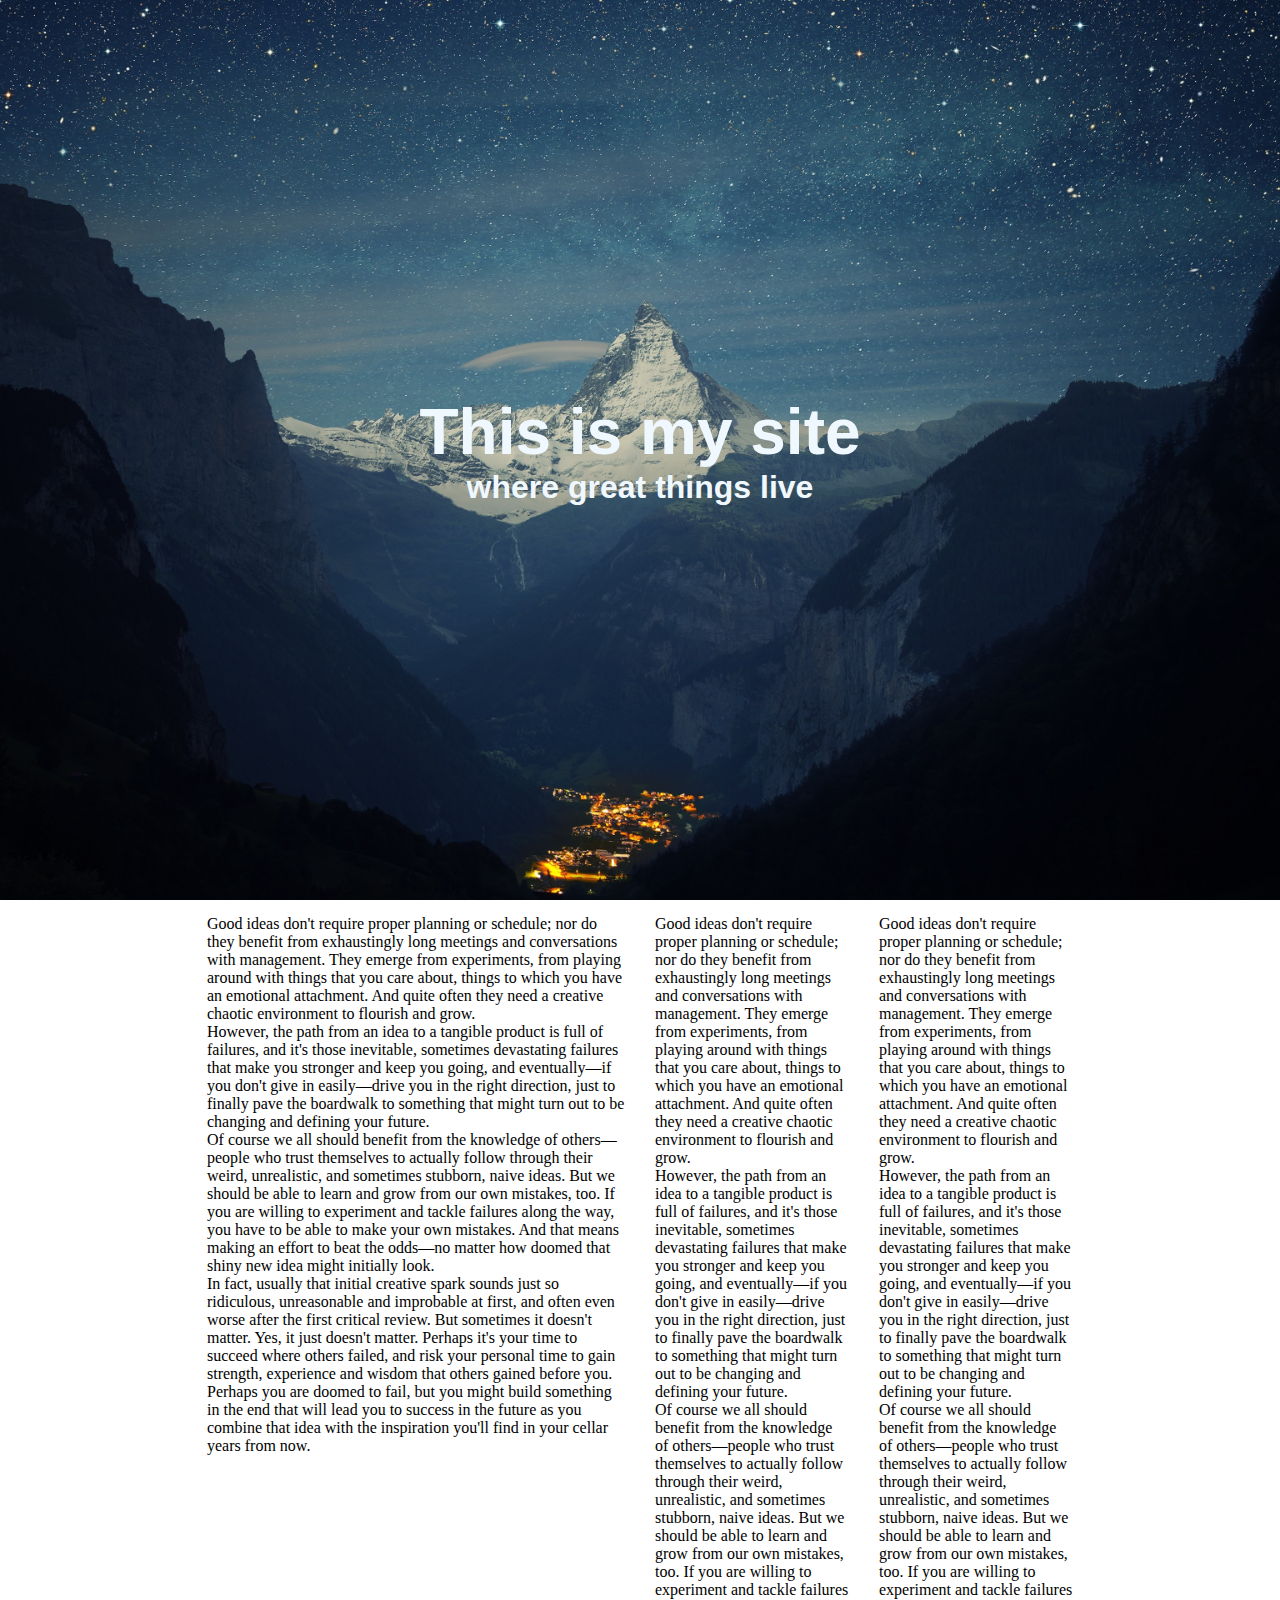
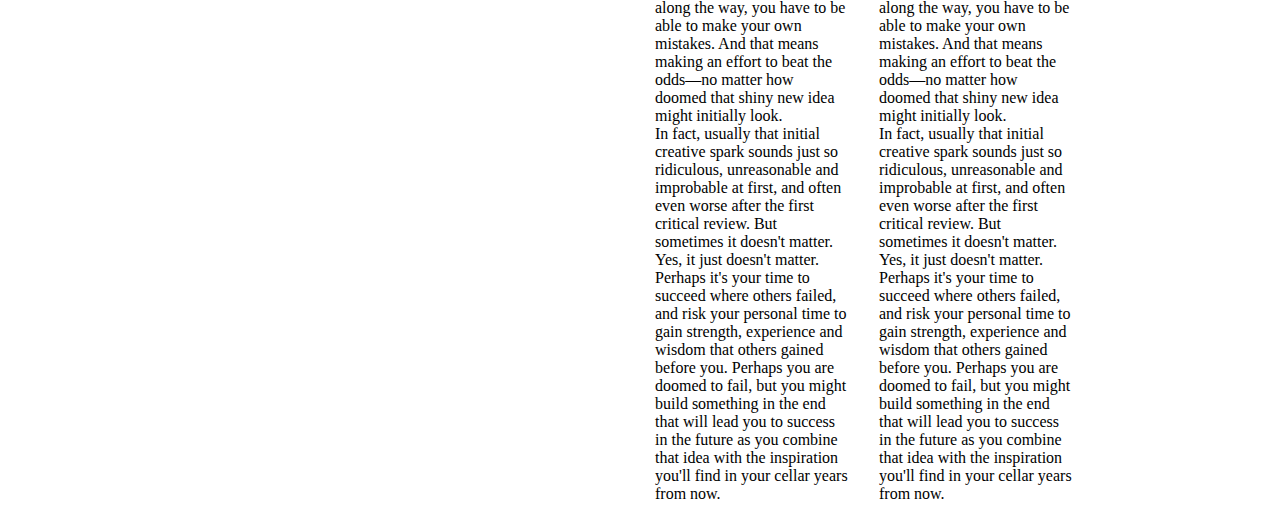
==== DS Site/html/home.html @ 0909ec4a "Added initial files" ====
<!DOCTYPE html>

<!DOCTYPE html>
<html>
  <head>
    <meta charset="utf-8">
    <meta name="description" content="Divit Sharma Home Page">
    <title>Divit Sharma</title>
    <meta name="viewport" content="width=device-width, initial-scale=1.0">
    <meta http-equiv="X-UA-Compatible" content="IE=edge" />
    <link rel="stylesheet" href="../styles/master.css">
  </head>


  <body>
    <header>
      <h1>This is my site</h1>
      <h4>where great things live</h4>

    </header>


    <div class="row main">
      <div class="col-6 col-m-6">
        <p>Good ideas don't require proper planning or schedule; nor do they benefit from exhaustingly long meetings and conversations with management. They emerge from experiments, from playing around with things that you care about, things to which you have an emotional attachment. And quite often they need a creative chaotic environment to flourish and grow.</p>
        <p>However, the path from an idea to a tangible product is full of failures, and it's those inevitable, sometimes devastating failures that make you stronger and keep you going, and eventually&mdash;if you don't give in easily&mdash;drive you in the right direction, just to finally pave the boardwalk to something that might turn out to be changing and defining your future.</p>
        <p>Of course we all should benefit from the knowledge of others&mdash;people who trust themselves to actually follow through their weird, unrealistic, and sometimes stubborn, naive ideas. But we should be able to learn and grow from our own mistakes, too. If you are willing to experiment and tackle failures along the way, you have to be able to make your own mistakes. And that means making an effort to beat the odds&mdash;no matter how doomed that shiny new idea might initially look.</p>
        <p>In fact, usually that initial creative spark sounds just so ridiculous, unreasonable and improbable at first, and often even worse after the first critical review. But sometimes it doesn't matter. Yes, it just doesn't matter. Perhaps it's your time to succeed where others failed, and risk your personal time to gain strength, experience and wisdom that others gained before you. Perhaps you are doomed to fail, but you might build something in the end that will lead you to success in the future as you combine that idea with the inspiration you'll find in your cellar years from now.</p>
      </div>
      <div class="col-3 col-m-6">
        <p>Good ideas don't require proper planning or schedule; nor do they benefit from exhaustingly long meetings and conversations with management. They emerge from experiments, from playing around with things that you care about, things to which you have an emotional attachment. And quite often they need a creative chaotic environment to flourish and grow.</p>
        <p>However, the path from an idea to a tangible product is full of failures, and it's those inevitable, sometimes devastating failures that make you stronger and keep you going, and eventually&mdash;if you don't give in easily&mdash;drive you in the right direction, just to finally pave the boardwalk to something that might turn out to be changing and defining your future.</p>
        <p>Of course we all should benefit from the knowledge of others&mdash;people who trust themselves to actually follow through their weird, unrealistic, and sometimes stubborn, naive ideas. But we should be able to learn and grow from our own mistakes, too. If you are willing to experiment and tackle failures along the way, you have to be able to make your own mistakes. And that means making an effort to beat the odds&mdash;no matter how doomed that shiny new idea might initially look.</p>
        <p>In fact, usually that initial creative spark sounds just so ridiculous, unreasonable and improbable at first, and often even worse after the first critical review. But sometimes it doesn't matter. Yes, it just doesn't matter. Perhaps it's your time to succeed where others failed, and risk your personal time to gain strength, experience and wisdom that others gained before you. Perhaps you are doomed to fail, but you might build something in the end that will lead you to success in the future as you combine that idea with the inspiration you'll find in your cellar years from now.</p>

      </div>
      <div class="col-3 col-m-3">
        <p>Good ideas don't require proper planning or schedule; nor do they benefit from exhaustingly long meetings and conversations with management. They emerge from experiments, from playing around with things that you care about, things to which you have an emotional attachment. And quite often they need a creative chaotic environment to flourish and grow.</p>
        <p>However, the path from an idea to a tangible product is full of failures, and it's those inevitable, sometimes devastating failures that make you stronger and keep you going, and eventually&mdash;if you don't give in easily&mdash;drive you in the right direction, just to finally pave the boardwalk to something that might turn out to be changing and defining your future.</p>
        <p>Of course we all should benefit from the knowledge of others&mdash;people who trust themselves to actually follow through their weird, unrealistic, and sometimes stubborn, naive ideas. But we should be able to learn and grow from our own mistakes, too. If you are willing to experiment and tackle failures along the way, you have to be able to make your own mistakes. And that means making an effort to beat the odds&mdash;no matter how doomed that shiny new idea might initially look.</p>
        <p>In fact, usually that initial creative spark sounds just so ridiculous, unreasonable and improbable at first, and often even worse after the first critical review. But sometimes it doesn't matter. Yes, it just doesn't matter. Perhaps it's your time to succeed where others failed, and risk your personal time to gain strength, experience and wisdom that others gained before you. Perhaps you are doomed to fail, but you might build something in the end that will lead you to success in the future as you combine that idea with the inspiration you'll find in your cellar years from now.</p>

      </div>
    </div>




    <!-- JS -->
  </body>
</html>
---- DS Site/styles/master.css ----
* {
  box-sizing: border-box;
  margin: 0;
  padding: 0;
}

header {
  background-image: url("../images/wallhaven-21827.jpg");
  background-size: cover;
  background-position: center center;
  height: 100vh;

  display: flex;
  flex-direction: column;
  justify-content: center;
  align-items: center;

  color: aliceblue;
  font-family: Helvetica, Arial, sans-serif;
  font-size: 2em;
}

.main {
  width: 70%;
  margin: 0 auto;
}

[class*="col-"] {
  float: none;
  width: auto;
  padding: 15px;
}




/* Media Queries - Mobile First */


/* Tablet */
@media only screen and (max-width: 768px) and (min-width: 425px) {
  .col-m-1 {width: 8.33%;}
  .col-m-2 {width: 16.66%;}
  .col-m-3 {width: 25%;}
  .col-m-4 {width: 33.33%;}
  .col-m-5 {width: 41.66%;}
  .col-m-6 {width: 50%;}
  .col-m-7 {width: 58.33%;}
  .col-m-8 {width: 66.66%;}
  .col-m-9 {width: 75%;}
  .col-m-10 {width: 83.33%;}
  .col-m-11 {width: 91.66%;}
  .col-m-12 {width: 100%;}

  [class*="col-"] {
    float: left;
    padding: 15px;
    /*background: darkgrey;*/
  }

  .row::after {
    content: "";
    clear: both;
    display: table;
  }
}

/* Desktop */
@media only screen and (min-width: 769px) {
  body {
    /*width: 70%; */
    margin: 0 auto;
    /*background: aqua;*/
  }

  /* Responsive Grid Classes */
  .col-1 {width: 8.33%;}
  .col-2 {width: 16.66%;}
  .col-3 {width: 25%;}
  .col-4 {width: 33.33%;}
  .col-5 {width: 41.66%;}
  .col-6 {width: 50%;}
  .col-7 {width: 58.33%;}
  .col-8 {width: 66.66%;}
  .col-9 {width: 75%;}
  .col-10 {width: 83.33%;}
  .col-11 {width: 91.66%;}
  .col-12 {width: 100%;}

  [class*="col-"] {
    float: left;
    padding: 15px;
    /*background: darkgrey;*/
  }

  .row::after {
    content: "";
    clear: both;
    display: table;
  }
}
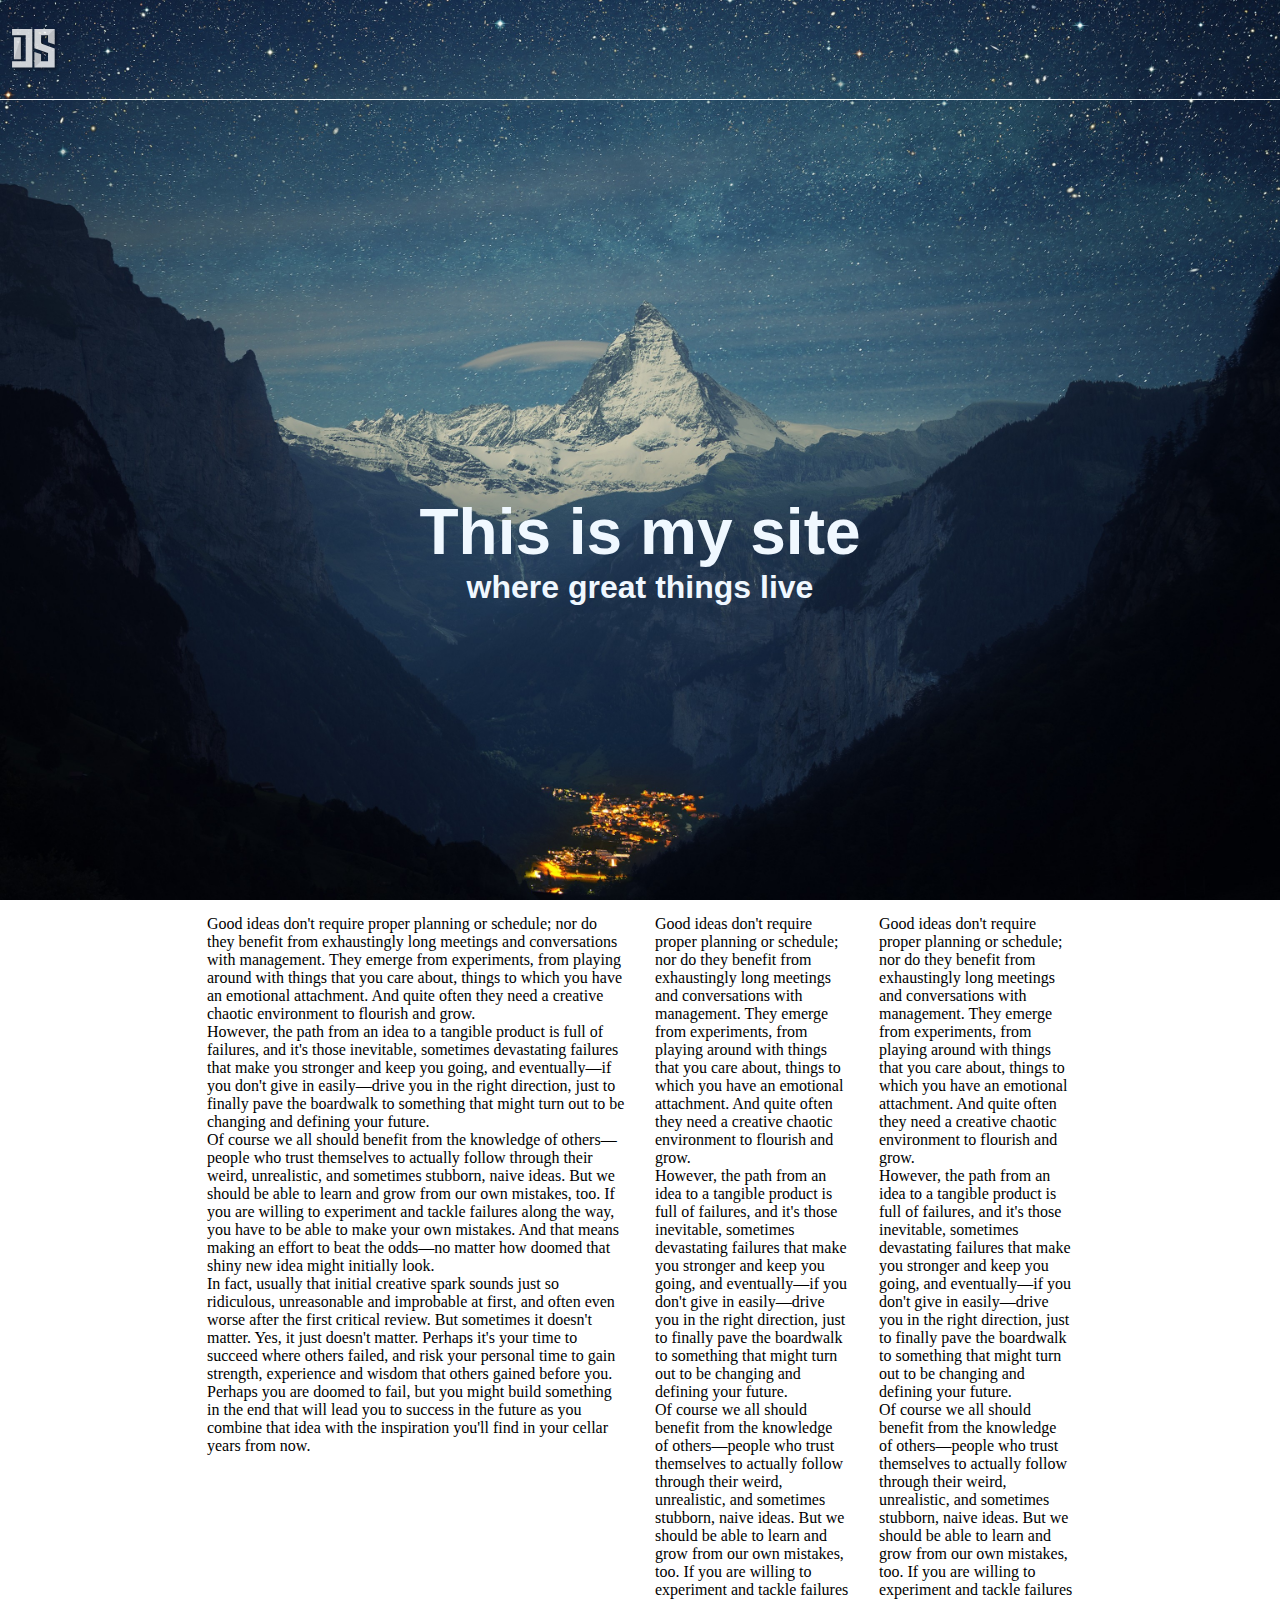
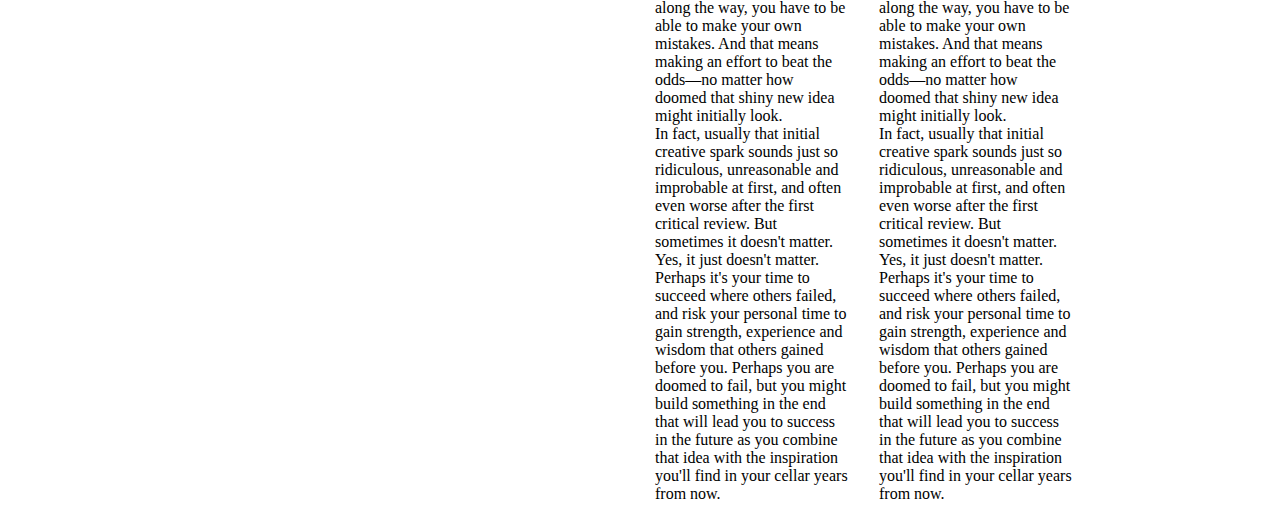
==== commit b525bf81: "Added experimental logo" ====
--- a/DS Site/html/home.html
+++ b/DS Site/html/home.html
@@ -14,9 +14,14 @@
 
   <body>
     <header>
-      <h1>This is my site</h1>
-      <h4>where great things live</h4>
+      <div class="nav-bar">
+          <a class="logo" href="../html/home.html"></a>
+      </div>
 
+      <div class="land-content">
+        <h1>This is my site</h1>
+        <h4>where great things live</h4>
+      </div>
     </header>
 
 
--- a/DS Site/styles/master.css
+++ b/DS Site/styles/master.css
@@ -6,10 +6,13 @@
 }
 
 header {
-  background-image: url("../images/wallhaven-21827.jpg");
+  background-image: url("../assets/images/wallhaven-21827.jpg");
   background-size: cover;
   background-position: center center;
   height: 100vh;
+}
+.land-content {
+  height: 100%;
 
   display: flex;
   flex-direction: column;
@@ -19,6 +22,30 @@
   color: aliceblue;
   font-family: Helvetica, Arial, sans-serif;
   font-size: 2em;
+}
+
+.nav-bar {
+  display: flex;
+  flex-direction: column;
+  justify-content: center;
+
+  width: 100%;
+  height: 100px;
+  border-bottom: white solid 1px;
+}
+
+.logo {
+  height: 40%;
+  width: 40px;
+  margin-left: 10px;
+  background-image: url("../assets/images/svg/DS-Logo.svg");
+  background-size: contain;
+  background-repeat: no-repeat;
+  background-position: left center;
+  opacity: 0.8;
+}
+.logo:hover {
+  opacity: 90;
 }
 
 .main {
@@ -74,6 +101,11 @@
     /*background: aqua;*/
   }
 
+  .logo {
+    height: 50%;
+    width: 50px;
+  }
+
   /* Responsive Grid Classes */
   .col-1 {width: 8.33%;}
   .col-2 {width: 16.66%;}
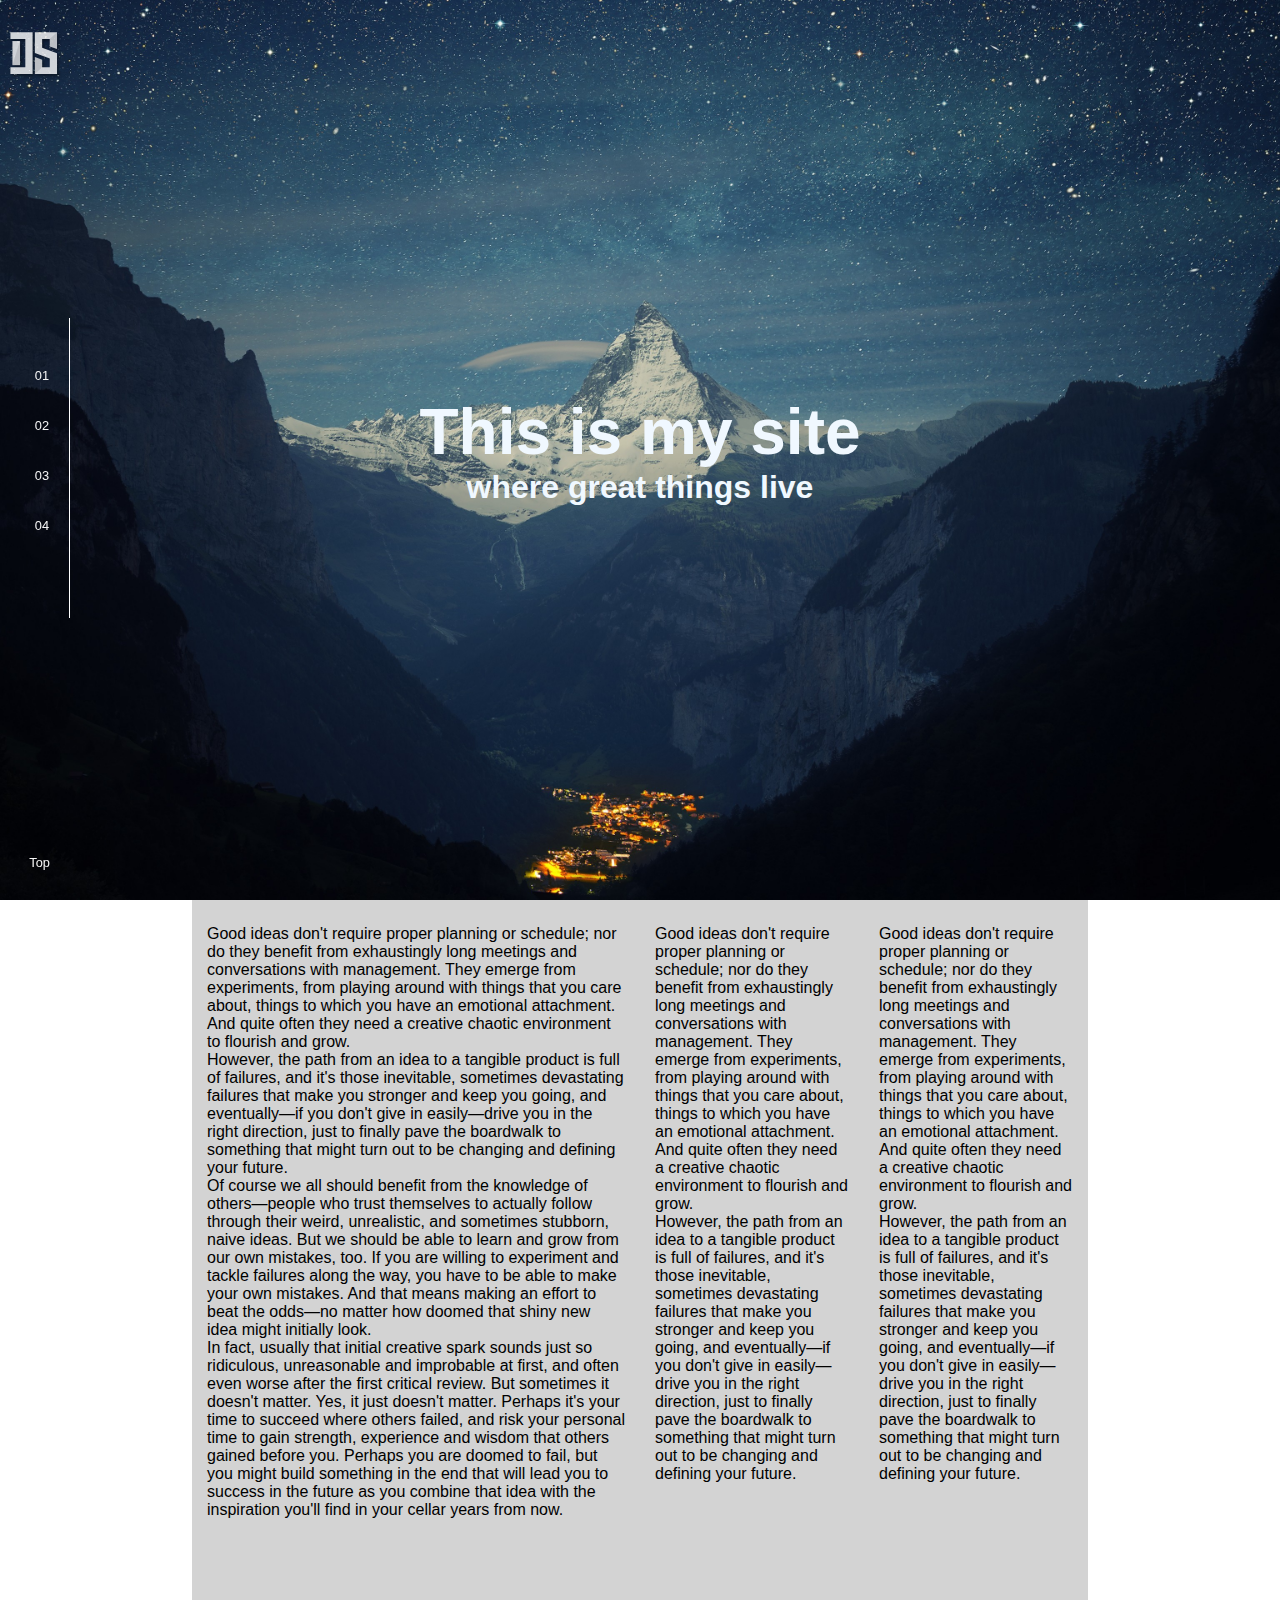
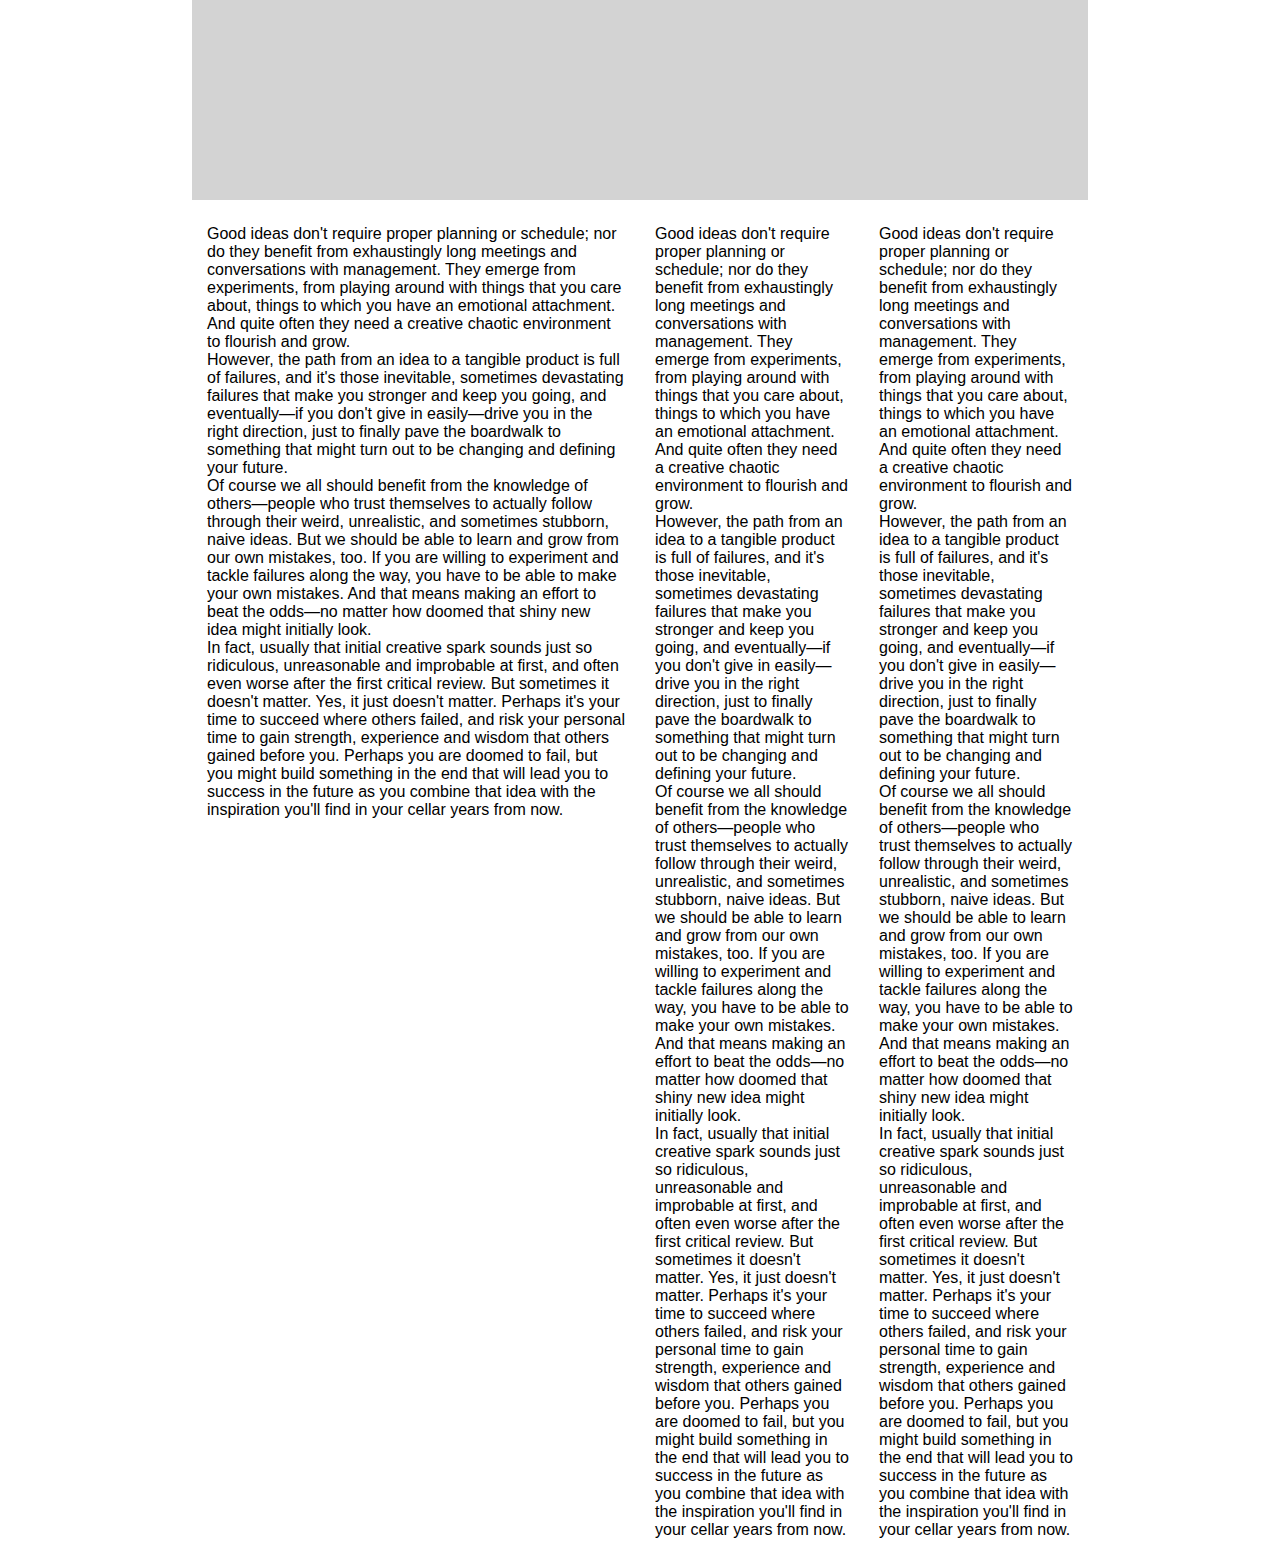
==== commit 061c0361: "Redesigned navigation" ====
--- a/DS Site/html/home.html
+++ b/DS Site/html/home.html
@@ -13,9 +13,18 @@
 
 
   <body>
-    <header>
+    <header name="top">
       <div class="nav-bar">
-          <a class="logo" href="../html/home.html"></a>
+        <a class="logo" href="../html/home.html"></a>
+        <nav>
+          <ul>
+            <li><a href="#">01</a></li>
+            <li><a href="#">02</a></li>
+            <li><a href="#">03</a></li>
+            <li><a href="#">04</a></li>
+          </ul>
+        </nav>
+        <a class="top-btn" href="#top">Top</a>
       </div>
 
       <div class="land-content">
@@ -24,28 +33,46 @@
       </div>
     </header>
 
+    <div class="content">
+      <section class="row">
+        <div class="col-6 col-m-6">
+          <p>Good ideas don't require proper planning or schedule; nor do they benefit from exhaustingly long meetings and conversations with management. They emerge from experiments, from playing around with things that you care about, things to which you have an emotional attachment. And quite often they need a creative chaotic environment to flourish and grow.</p>
+          <p>However, the path from an idea to a tangible product is full of failures, and it's those inevitable, sometimes devastating failures that make you stronger and keep you going, and eventually&mdash;if you don't give in easily&mdash;drive you in the right direction, just to finally pave the boardwalk to something that might turn out to be changing and defining your future.</p>
+          <p>Of course we all should benefit from the knowledge of others&mdash;people who trust themselves to actually follow through their weird, unrealistic, and sometimes stubborn, naive ideas. But we should be able to learn and grow from our own mistakes, too. If you are willing to experiment and tackle failures along the way, you have to be able to make your own mistakes. And that means making an effort to beat the odds&mdash;no matter how doomed that shiny new idea might initially look.</p>
+          <p>In fact, usually that initial creative spark sounds just so ridiculous, unreasonable and improbable at first, and often even worse after the first critical review. But sometimes it doesn't matter. Yes, it just doesn't matter. Perhaps it's your time to succeed where others failed, and risk your personal time to gain strength, experience and wisdom that others gained before you. Perhaps you are doomed to fail, but you might build something in the end that will lead you to success in the future as you combine that idea with the inspiration you'll find in your cellar years from now.</p>
+        </div>
+        <div class="col-3 col-m-6">
+          <p>Good ideas don't require proper planning or schedule; nor do they benefit from exhaustingly long meetings and conversations with management. They emerge from experiments, from playing around with things that you care about, things to which you have an emotional attachment. And quite often they need a creative chaotic environment to flourish and grow.</p>
+          <p>However, the path from an idea to a tangible product is full of failures, and it's those inevitable, sometimes devastating failures that make you stronger and keep you going, and eventually&mdash;if you don't give in easily&mdash;drive you in the right direction, just to finally pave the boardwalk to something that might turn out to be changing and defining your future.</p>
+        </div>
+        <div class="col-3 col-m-3">
+          <p>Good ideas don't require proper planning or schedule; nor do they benefit from exhaustingly long meetings and conversations with management. They emerge from experiments, from playing around with things that you care about, things to which you have an emotional attachment. And quite often they need a creative chaotic environment to flourish and grow.</p>
+          <p>However, the path from an idea to a tangible product is full of failures, and it's those inevitable, sometimes devastating failures that make you stronger and keep you going, and eventually&mdash;if you don't give in easily&mdash;drive you in the right direction, just to finally pave the boardwalk to something that might turn out to be changing and defining your future.</p>
+        </div>
+      </section>
 
-    <div class="row main">
-      <div class="col-6 col-m-6">
-        <p>Good ideas don't require proper planning or schedule; nor do they benefit from exhaustingly long meetings and conversations with management. They emerge from experiments, from playing around with things that you care about, things to which you have an emotional attachment. And quite often they need a creative chaotic environment to flourish and grow.</p>
-        <p>However, the path from an idea to a tangible product is full of failures, and it's those inevitable, sometimes devastating failures that make you stronger and keep you going, and eventually&mdash;if you don't give in easily&mdash;drive you in the right direction, just to finally pave the boardwalk to something that might turn out to be changing and defining your future.</p>
-        <p>Of course we all should benefit from the knowledge of others&mdash;people who trust themselves to actually follow through their weird, unrealistic, and sometimes stubborn, naive ideas. But we should be able to learn and grow from our own mistakes, too. If you are willing to experiment and tackle failures along the way, you have to be able to make your own mistakes. And that means making an effort to beat the odds&mdash;no matter how doomed that shiny new idea might initially look.</p>
-        <p>In fact, usually that initial creative spark sounds just so ridiculous, unreasonable and improbable at first, and often even worse after the first critical review. But sometimes it doesn't matter. Yes, it just doesn't matter. Perhaps it's your time to succeed where others failed, and risk your personal time to gain strength, experience and wisdom that others gained before you. Perhaps you are doomed to fail, but you might build something in the end that will lead you to success in the future as you combine that idea with the inspiration you'll find in your cellar years from now.</p>
-      </div>
-      <div class="col-3 col-m-6">
-        <p>Good ideas don't require proper planning or schedule; nor do they benefit from exhaustingly long meetings and conversations with management. They emerge from experiments, from playing around with things that you care about, things to which you have an emotional attachment. And quite often they need a creative chaotic environment to flourish and grow.</p>
-        <p>However, the path from an idea to a tangible product is full of failures, and it's those inevitable, sometimes devastating failures that make you stronger and keep you going, and eventually&mdash;if you don't give in easily&mdash;drive you in the right direction, just to finally pave the boardwalk to something that might turn out to be changing and defining your future.</p>
-        <p>Of course we all should benefit from the knowledge of others&mdash;people who trust themselves to actually follow through their weird, unrealistic, and sometimes stubborn, naive ideas. But we should be able to learn and grow from our own mistakes, too. If you are willing to experiment and tackle failures along the way, you have to be able to make your own mistakes. And that means making an effort to beat the odds&mdash;no matter how doomed that shiny new idea might initially look.</p>
-        <p>In fact, usually that initial creative spark sounds just so ridiculous, unreasonable and improbable at first, and often even worse after the first critical review. But sometimes it doesn't matter. Yes, it just doesn't matter. Perhaps it's your time to succeed where others failed, and risk your personal time to gain strength, experience and wisdom that others gained before you. Perhaps you are doomed to fail, but you might build something in the end that will lead you to success in the future as you combine that idea with the inspiration you'll find in your cellar years from now.</p>
+      <section class="row">
+        <div class="col-6 col-m-6">
+          <p>Good ideas don't require proper planning or schedule; nor do they benefit from exhaustingly long meetings and conversations with management. They emerge from experiments, from playing around with things that you care about, things to which you have an emotional attachment. And quite often they need a creative chaotic environment to flourish and grow.</p>
+          <p>However, the path from an idea to a tangible product is full of failures, and it's those inevitable, sometimes devastating failures that make you stronger and keep you going, and eventually&mdash;if you don't give in easily&mdash;drive you in the right direction, just to finally pave the boardwalk to something that might turn out to be changing and defining your future.</p>
+          <p>Of course we all should benefit from the knowledge of others&mdash;people who trust themselves to actually follow through their weird, unrealistic, and sometimes stubborn, naive ideas. But we should be able to learn and grow from our own mistakes, too. If you are willing to experiment and tackle failures along the way, you have to be able to make your own mistakes. And that means making an effort to beat the odds&mdash;no matter how doomed that shiny new idea might initially look.</p>
+          <p>In fact, usually that initial creative spark sounds just so ridiculous, unreasonable and improbable at first, and often even worse after the first critical review. But sometimes it doesn't matter. Yes, it just doesn't matter. Perhaps it's your time to succeed where others failed, and risk your personal time to gain strength, experience and wisdom that others gained before you. Perhaps you are doomed to fail, but you might build something in the end that will lead you to success in the future as you combine that idea with the inspiration you'll find in your cellar years from now.</p>
+        </div>
+        <div class="col-3 col-m-6">
+          <p>Good ideas don't require proper planning or schedule; nor do they benefit from exhaustingly long meetings and conversations with management. They emerge from experiments, from playing around with things that you care about, things to which you have an emotional attachment. And quite often they need a creative chaotic environment to flourish and grow.</p>
+          <p>However, the path from an idea to a tangible product is full of failures, and it's those inevitable, sometimes devastating failures that make you stronger and keep you going, and eventually&mdash;if you don't give in easily&mdash;drive you in the right direction, just to finally pave the boardwalk to something that might turn out to be changing and defining your future.</p>
+          <p>Of course we all should benefit from the knowledge of others&mdash;people who trust themselves to actually follow through their weird, unrealistic, and sometimes stubborn, naive ideas. But we should be able to learn and grow from our own mistakes, too. If you are willing to experiment and tackle failures along the way, you have to be able to make your own mistakes. And that means making an effort to beat the odds&mdash;no matter how doomed that shiny new idea might initially look.</p>
+          <p>In fact, usually that initial creative spark sounds just so ridiculous, unreasonable and improbable at first, and often even worse after the first critical review. But sometimes it doesn't matter. Yes, it just doesn't matter. Perhaps it's your time to succeed where others failed, and risk your personal time to gain strength, experience and wisdom that others gained before you. Perhaps you are doomed to fail, but you might build something in the end that will lead you to success in the future as you combine that idea with the inspiration you'll find in your cellar years from now.</p>
 
-      </div>
-      <div class="col-3 col-m-3">
-        <p>Good ideas don't require proper planning or schedule; nor do they benefit from exhaustingly long meetings and conversations with management. They emerge from experiments, from playing around with things that you care about, things to which you have an emotional attachment. And quite often they need a creative chaotic environment to flourish and grow.</p>
-        <p>However, the path from an idea to a tangible product is full of failures, and it's those inevitable, sometimes devastating failures that make you stronger and keep you going, and eventually&mdash;if you don't give in easily&mdash;drive you in the right direction, just to finally pave the boardwalk to something that might turn out to be changing and defining your future.</p>
-        <p>Of course we all should benefit from the knowledge of others&mdash;people who trust themselves to actually follow through their weird, unrealistic, and sometimes stubborn, naive ideas. But we should be able to learn and grow from our own mistakes, too. If you are willing to experiment and tackle failures along the way, you have to be able to make your own mistakes. And that means making an effort to beat the odds&mdash;no matter how doomed that shiny new idea might initially look.</p>
-        <p>In fact, usually that initial creative spark sounds just so ridiculous, unreasonable and improbable at first, and often even worse after the first critical review. But sometimes it doesn't matter. Yes, it just doesn't matter. Perhaps it's your time to succeed where others failed, and risk your personal time to gain strength, experience and wisdom that others gained before you. Perhaps you are doomed to fail, but you might build something in the end that will lead you to success in the future as you combine that idea with the inspiration you'll find in your cellar years from now.</p>
+        </div>
+        <div class="col-3 col-m-3">
+          <p>Good ideas don't require proper planning or schedule; nor do they benefit from exhaustingly long meetings and conversations with management. They emerge from experiments, from playing around with things that you care about, things to which you have an emotional attachment. And quite often they need a creative chaotic environment to flourish and grow.</p>
+          <p>However, the path from an idea to a tangible product is full of failures, and it's those inevitable, sometimes devastating failures that make you stronger and keep you going, and eventually&mdash;if you don't give in easily&mdash;drive you in the right direction, just to finally pave the boardwalk to something that might turn out to be changing and defining your future.</p>
+          <p>Of course we all should benefit from the knowledge of others&mdash;people who trust themselves to actually follow through their weird, unrealistic, and sometimes stubborn, naive ideas. But we should be able to learn and grow from our own mistakes, too. If you are willing to experiment and tackle failures along the way, you have to be able to make your own mistakes. And that means making an effort to beat the odds&mdash;no matter how doomed that shiny new idea might initially look.</p>
+          <p>In fact, usually that initial creative spark sounds just so ridiculous, unreasonable and improbable at first, and often even worse after the first critical review. But sometimes it doesn't matter. Yes, it just doesn't matter. Perhaps it's your time to succeed where others failed, and risk your personal time to gain strength, experience and wisdom that others gained before you. Perhaps you are doomed to fail, but you might build something in the end that will lead you to success in the future as you combine that idea with the inspiration you'll find in your cellar years from now.</p>
 
-      </div>
+        </div>
+      </section>
     </div>
 
 
--- a/DS Site/styles/master.css
+++ b/DS Site/styles/master.css
@@ -3,13 +3,17 @@
   box-sizing: border-box;
   margin: 0;
   padding: 0;
+
+  font-family: Helvetica, Arial, sans-serif;
 }
 
+/* LANDING SECTION */
 header {
+  height: 100vh;
+
   background-image: url("../assets/images/wallhaven-21827.jpg");
   background-size: cover;
-  background-position: center center;
-  height: 100vh;
+  background-position: center;
 }
 .land-content {
   height: 100%;
@@ -20,35 +24,70 @@
   align-items: center;
 
   color: aliceblue;
-  font-family: Helvetica, Arial, sans-serif;
-  font-size: 2em;
+  font-size: 1em;
 }
+/* Navigation Elements */
+.nav-bar {
+  position: fixed;
+  width: 70px;
+  height: 100%;
+  float: left;
 
-.nav-bar {
   display: flex;
   flex-direction: column;
-  justify-content: center;
+  justify-content: space-between;
 
-  width: 100%;
-  height: 100px;
-  border-bottom: white solid 1px;
+  padding: 30px 0;
+  font-size: 0.8em;
+}
+nav {
+  /*background: aquamarine;*/
+  padding: 50px 0;
+  border-right: white solid 1px;
+}
+nav ul{
+  list-style: none;
+  padding-right: 20px;
+  text-align: right;
+}
+nav li {
+  display: block;
+  height: 50px;
+  vertical-align: middle;
+}
+nav li:last-child {
+  margin-bottom: 0;
+}
+nav li a, nav li a:visited{
+  color: whitesmoke;
+  text-decoration: none;
 }
 
 .logo {
-  height: 40%;
-  width: 40px;
-  margin-left: 10px;
+  /*background: pink;*/
+  display: block;
+  height: 40px;
+
   background-image: url("../assets/images/svg/DS-Logo.svg");
   background-size: contain;
   background-repeat: no-repeat;
-  background-position: left center;
+  background-position: center;
   opacity: 0.8;
 }
 .logo:hover {
   opacity: 90;
 }
 
-.main {
+.top-btn, .top-btn:visited {
+  text-align: right;
+  padding-right: 20px;
+  text-decoration: none;
+  color: whitesmoke;
+}
+/* End of LANDING */
+
+
+.content {
   width: 70%;
   margin: 0 auto;
 }
@@ -59,12 +98,17 @@
   padding: 15px;
 }
 
+.row {
+  padding: 10px 0;
+  height: 100vh;
+}
+
+.row:nth-child(odd) {
+  background: lightgrey;
+}
 
 
-
-/* Media Queries - Mobile First */
-
-
+/* MEDIA QUERIES - Mobile First */
 /* Tablet */
 @media only screen and (max-width: 768px) and (min-width: 425px) {
   .col-m-1 {width: 8.33%;}
@@ -101,9 +145,12 @@
     /*background: aqua;*/
   }
 
+  .land-content {
+    font-size: 2em;
+  }
+
   .logo {
-    height: 50%;
-    width: 50px;
+    height: 50px;
   }
 
   /* Responsive Grid Classes */
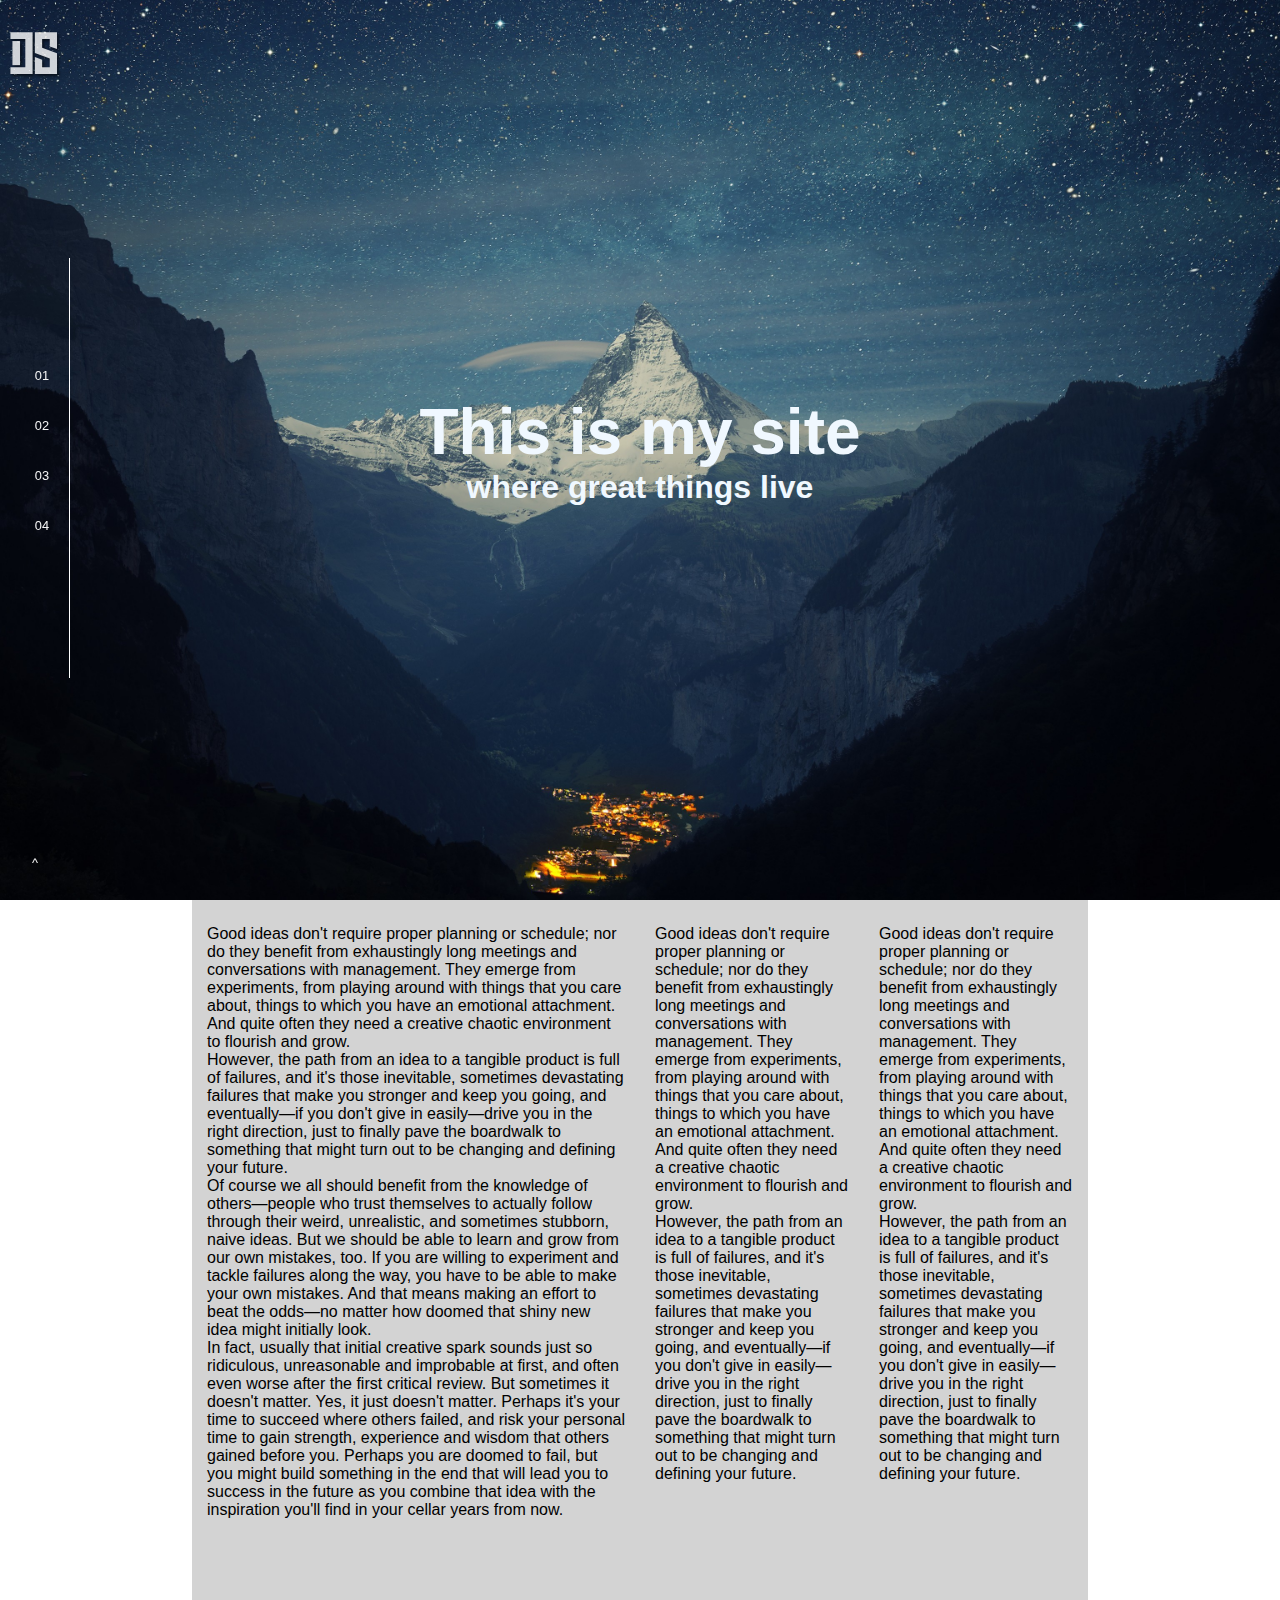
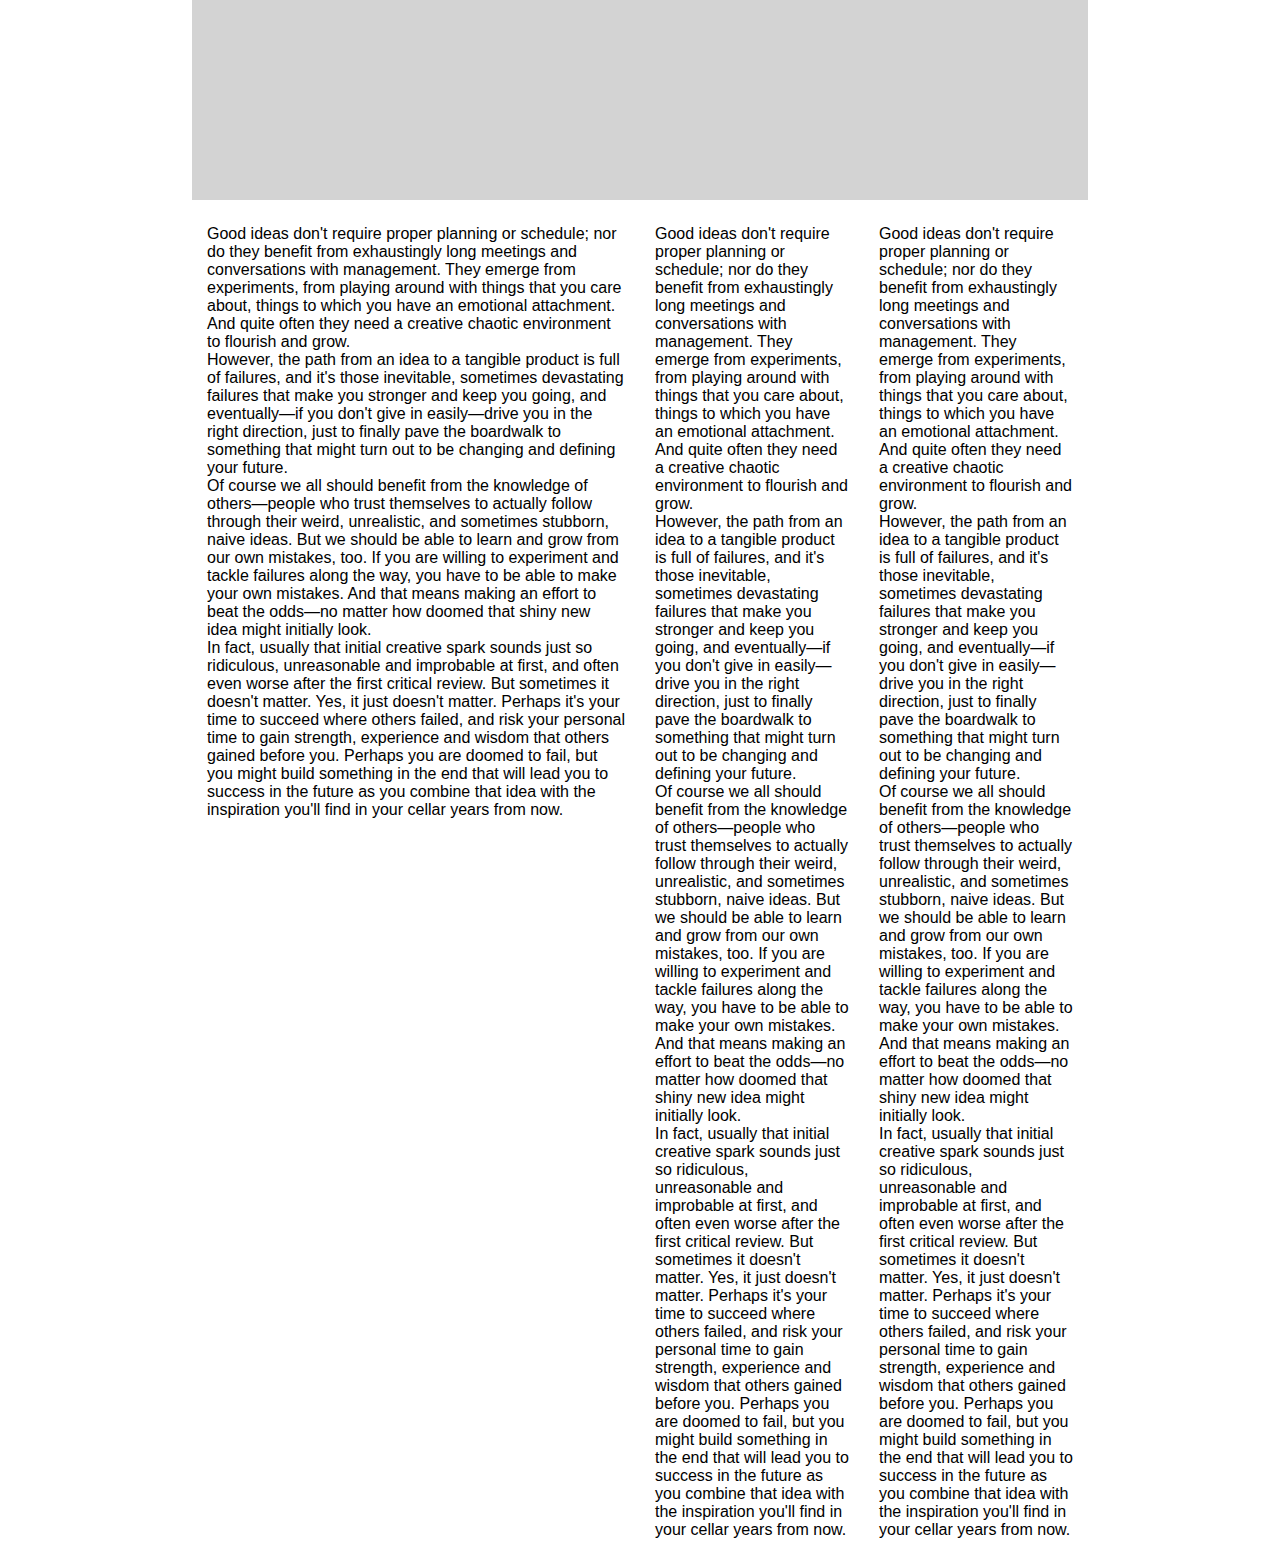
==== commit f956b365: "Cleaned up logo and navigation" ====
--- a/DS Site/html/home.html
+++ b/DS Site/html/home.html
@@ -14,18 +14,16 @@
 
   <body>
     <header name="top">
-      <div class="nav-bar">
+      <nav>
         <a class="logo" href="../html/home.html"></a>
-        <nav>
           <ul>
             <li><a href="#">01</a></li>
             <li><a href="#">02</a></li>
             <li><a href="#">03</a></li>
             <li><a href="#">04</a></li>
           </ul>
-        </nav>
-        <a class="top-btn" href="#top">Top</a>
-      </div>
+        <a class="top-btn" href="#top">^</a>
+      </nav>
 
       <div class="land-content">
         <h1>This is my site</h1>
--- a/DS Site/styles/master.css
+++ b/DS Site/styles/master.css
@@ -27,7 +27,7 @@
   font-size: 1em;
 }
 /* Navigation Elements */
-.nav-bar {
+nav {
   position: fixed;
   width: 70px;
   height: 100%;
@@ -39,14 +39,21 @@
 
   padding: 30px 0;
   font-size: 0.8em;
+  color: whitesmoke;
 }
 nav {
-  /*background: aquamarine;*/
-  padding: 50px 0;
-  border-right: white solid 1px;
+
 }
 nav ul{
   list-style: none;
+  height: 50%;
+  display: flex;
+  flex-direction: column;
+  justify-content: center;
+
+  /*background: aquamarine;*/
+  border-right: white solid 1px;
+  padding: 50px 0;
   padding-right: 20px;
   text-align: right;
 }
@@ -59,7 +66,7 @@
   margin-bottom: 0;
 }
 nav li a, nav li a:visited{
-  color: whitesmoke;
+  color: inherit;
   text-decoration: none;
 }
 
@@ -79,10 +86,9 @@
 }
 
 .top-btn, .top-btn:visited {
-  text-align: right;
-  padding-right: 20px;
+  text-align: center;
   text-decoration: none;
-  color: whitesmoke;
+  color: inherit;
 }
 /* End of LANDING */
 
